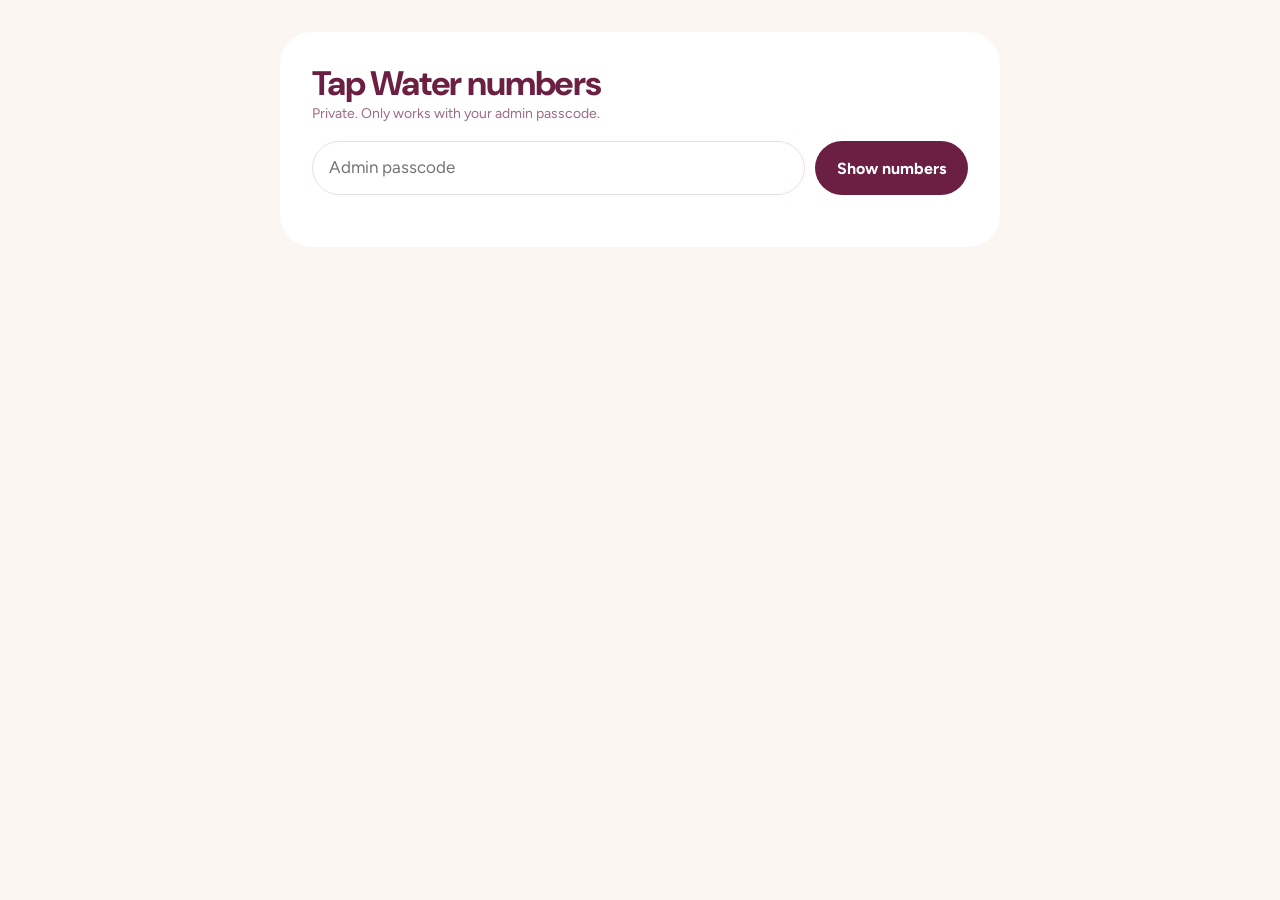
==== admin.html @ 1675f050 "Add the community bottle counter, a private admin numbers page and privacy wording Co-Authored-By: C" ====
<!doctype html>
<html lang="en"><head><meta charset="utf-8"><meta name="viewport" content="width=device-width,initial-scale=1"><meta name="robots" content="noindex,nofollow"><link rel="icon" href="favicon.png"><link rel="preconnect" href="https://fonts.googleapis.com"><link rel="stylesheet" href="https://fonts.googleapis.com/css2?family=DM+Sans:opsz,wght@9..40,700;9..40,800;9..40,900&family=Figtree:wght@400;600;700&display=swap"><link rel="stylesheet" href="site.css">
<script>try{var c=localStorage.getItem('tapwater.cw');if(c)document.documentElement.dataset.cw=c}catch(e){}</script>
<title>tapwater admin</title>
<style>
.admin{max-width:720px;margin:32px auto;background:var(--surface);border-radius:32px;padding:32px}
.admin form{display:flex;gap:10px;flex-wrap:wrap;margin-top:16px}
.admin input{flex:1;min-width:180px;font:inherit;padding:12px 16px;border-radius:999px;border:1px solid var(--line);background:transparent;color:inherit}
.stats{display:grid;grid-template-columns:repeat(auto-fit,minmax(180px,1fr));gap:12px;margin-top:20px}
.stat{border:1px solid var(--line);border-radius:20px;padding:18px}
.stat b{display:block;font-family:'DM Sans',sans-serif;font-weight:900;font-size:34px;color:var(--ink)}
.stat span{color:var(--muted);font-size:14px}
.stat.big{grid-column:1/-1}.stat.big b{font-size:56px}
</style>
</head><body>
<main class="wrap"><div class="admin">
  <h1>Tap Water numbers</h1>
  <p class="small">Private. Only works with your admin passcode.</p>
  <form id="f"><input id="pass" type="password" placeholder="Admin passcode" autocomplete="current-password" required><button class="btn" type="submit">Show numbers</button></form>
  <p class="small" id="msg"></p>
  <div class="stats" id="stats" hidden></div>
</div></main>
<script>
(function () {
  var URL = 'https://fdnypkbjbdewlkaunhqr.supabase.co/rest/v1/rpc/admin_impact';
  var KEY = 'sb_publishable_udNLCAk5cmVM-Purm5J4oQ_nd8we8I5';
  var LABELS = [
    ['bottles', 'plastic bottles skipped by everyone', true],
    ['phones', 'phones counting bottles'],
    ['active_7d', 'phones active in the last 7 days'],
    ['active_30d', 'phones active in the last 30 days'],
    ['new_7d', 'new phones this week'],
    ['friend_profiles', 'people using Friends'],
    ['sharing_progress', 'sharing their daily progress']
  ];
  var form = document.getElementById('f'), msg = document.getElementById('msg'), box = document.getElementById('stats');
  form.addEventListener('submit', function (e) {
    e.preventDefault();
    msg.textContent = 'Loading…';
    fetch(URL, { method: 'POST', headers: { apikey: KEY, 'Content-Type': 'application/json' },
      body: JSON.stringify({ p_pass: document.getElementById('pass').value }) })
      .then(function (r) { if (!r.ok) throw new Error(); return r.json(); })
      .then(function (d) {
        box.innerHTML = '';
        LABELS.forEach(function (l) {
          var div = document.createElement('div');
          div.className = 'stat' + (l[2] ? ' big' : '');
          var b = document.createElement('b'); b.textContent = Number(d[l[0]] || 0).toLocaleString();
          var s = document.createElement('span'); s.textContent = l[1];
          div.appendChild(b); div.appendChild(s); box.appendChild(div);
        });
        box.hidden = false;
        msg.textContent = 'Updated ' + new Date().toLocaleString() + '. Bottles are estimates: every 16.9 oz logged counts as one.';
      })
      .catch(function () { box.hidden = true; msg.textContent = "That passcode didn't work, or the database isn't set up yet."; });
  });
})();
</script>
</body></html>
---- site.css ----
/* Tap Water website: Strawberry Milk by default. The home page's colorway switcher sets data-cw on <html>.
   Each colorway has a Night version that follows the visitor's dark mode. */
:root{
  --main:#F7B6C8; --soft:#FCE8EE; --deep:#6B1F43; --shade:#E58FA8; --pop:#FFE7A3;
  --nbg:#1D0E16; --nsurf:#2D1824; --nink:#FBE9F0;
  --tapblue:#2E9BE0;
  --bg:var(--soft); --surface:#FFFFFF; --ink:var(--deep); --on-ink:#FFFFFF;
  --muted:color-mix(in srgb,var(--ink) 66%,transparent); --line:color-mix(in srgb,var(--ink) 14%,transparent);
  --logo:"DM Sans",system-ui,sans-serif; --display:"Fredoka",system-ui,sans-serif; --body:"Figtree",system-ui,-apple-system,"Segoe UI",sans-serif;
  color-scheme:light;
}
:root[data-cw="sea-glass"]{--main:#9ED9E8;--soft:#E5F5F9;--deep:#15485C;--shade:#6FBCD0;--pop:#FFD6A8;--nbg:#0A1820;--nsurf:#132A35;--nink:#E5F5F9}
:root[data-cw="matcha-latte"]{--main:#BFD8A8;--soft:#EEF5E6;--deep:#2F4A24;--shade:#98BB7D;--pop:#FFF1B8;--nbg:#111A0E;--nsurf:#1D2A18;--nink:#EEF5E6}
:root[data-cw="lavender-haze"]{--main:#CDBDF2;--soft:#F1ECFC;--deep:#3D2E7A;--shade:#A996E3;--pop:#FFD1E1;--nbg:#120E22;--nsurf:#211A3A;--nink:#F1ECFC}
:root[data-cw="oat-milk"]{--main:#E3CDB2;--soft:#F8F2EA;--deep:#4A3022;--shade:#C9A988;--pop:#F4C9BA;--nbg:#1A130E;--nsurf:#2A2019;--nink:#F8F2EA}
:root[data-cw="peach-fizz"]{--main:#FFC98F;--soft:#FFF1E2;--deep:#6A3510;--shade:#F0A35E;--pop:#FFF3B0;--nbg:#1E120A;--nsurf:#2F1F14;--nink:#FFF1E2}
@media (prefers-color-scheme:dark){
  :root{--tapblue:#5CC8FF;--bg:var(--nbg);--surface:var(--nsurf);--ink:var(--nink);--on-ink:var(--deep);color-scheme:dark}
  .btn{background:var(--main)!important;color:var(--deep)!important}
}
body{transition:background-color .35s ease}
*{box-sizing:border-box}
body{margin:0;background:var(--bg);color:var(--ink);font:17px/1.6 var(--body)}
a{color:inherit}
h1,h2,h3{font-family:var(--display);font-weight:600;line-height:1.15;margin:0;text-wrap:balance}
p{margin:0}
.wrap{max-width:1040px;margin:0 auto;padding:0 16px}
header.top{display:flex;align-items:center;justify-content:space-between;padding-block:18px;gap:12px;flex-wrap:wrap}
nav{display:flex;gap:18px;flex-wrap:wrap;font-weight:700;font-size:15px}
nav a{text-decoration:none}
.wm{font-family:var(--logo);font-weight:900;letter-spacing:-.06em;line-height:1;white-space:nowrap;text-decoration:none;color:var(--ink)}
.wm .lt{font-weight:700}
.wm svg{display:inline-block;width:.2em;height:.28em;margin-left:.04em;vertical-align:baseline}
.wm svg path{fill:var(--tapblue)}
.wm .tm{font-family:var(--body,sans-serif);font-weight:600;font-size:.32em;letter-spacing:0;vertical-align:top;margin-left:.08em;position:relative;top:.15em}
header .wm{font-size:28px}
.hero{display:grid;grid-template-columns:minmax(0,1.1fr) minmax(0,.9fr);gap:32px;align-items:center;padding:40px 0 56px}
@media (max-width:760px){.hero{grid-template-columns:minmax(0,1fr);padding-top:16px}}
.hero h1{font-size:clamp(38px,6vw,60px)}
.hero p.lead{color:var(--muted);margin-top:16px;font-size:19px;max-width:46ch}
.ctas{display:flex;flex-wrap:wrap;gap:10px;margin-top:24px}
.btn{display:inline-block;border:0;border-radius:999px;padding:13px 22px;font:700 16px var(--body);background:var(--ink);color:var(--on-ink);text-decoration:none;cursor:pointer;text-align:center}
.btn.ghost{background:transparent!important;color:var(--ink)!important;box-shadow:inset 0 0 0 2px var(--ink)}
.btn[aria-disabled="true"]{opacity:.55;cursor:default}
.small{font-size:14px;color:var(--muted)}
.phone{justify-self:center;width:260px;max-width:100%;aspect-ratio:9/18;border-radius:40px;background:var(--deep);padding:10px;box-shadow:0 24px 50px -24px rgba(0,0,0,.5)}
.screen{height:100%;border-radius:31px;background:var(--bg);display:flex;flex-direction:column;align-items:center;justify-content:center;gap:14px}
.screen .amt{font:700 40px var(--display)}
.ring{width:190px;height:190px;position:relative;display:grid;place-items:center}
.ring svg{position:absolute;inset:0;transform:rotate(-90deg)}
.tap{width:132px;height:132px;border-radius:50%;background:var(--main);color:var(--deep);display:grid;place-items:center;font:700 40px/1 var(--display);box-shadow:0 10px 0 -2px var(--shade);border:5px solid rgba(255,255,255,.7)}
section{padding:48px 0}
.head{max-width:60ch;margin-bottom:24px}
.head h2{font-size:clamp(28px,4vw,38px)}
.head p{color:var(--muted);margin-top:8px}
.grid{display:grid;grid-template-columns:repeat(3,minmax(0,1fr));gap:16px}
@media (max-width:760px){.grid{grid-template-columns:minmax(0,1fr)}}
.card{background:var(--surface);border-radius:22px;padding:22px;display:flex;flex-direction:column;gap:8px;min-width:0}
.card h3{font-size:21px}
.card p{color:var(--muted);font-size:16px}
.emoji{font-size:32px;line-height:1}
.shop{display:grid;grid-template-columns:repeat(3,minmax(0,1fr));gap:16px}
@media (max-width:860px){.shop{grid-template-columns:minmax(0,1fr)}}
.pack .art{border-radius:16px;height:150px;display:flex;align-items:center;justify-content:center;gap:10px}
.pack .art span{width:64px;height:64px;border-radius:20px;border:4px solid #fff;display:grid;place-items:center;font-size:28px;box-shadow:0 6px 12px -6px rgba(0,0,0,.3)}
.pack .price{font:700 22px var(--display)}
.ref{background:linear-gradient(160deg,var(--main),var(--pop));color:var(--deep);border-radius:24px;padding:26px;display:grid;grid-template-columns:minmax(0,1fr) auto;gap:16px;align-items:center;margin-top:20px}
@media (max-width:760px){.ref{grid-template-columns:minmax(0,1fr)}}
.ref h3{font-size:26px}
.ref .code{font:800 20px var(--logo);letter-spacing:.06em;background:#fff;border-radius:12px;padding:8px 16px;border:2px dashed var(--deep);justify-self:start}
.prose{max-width:68ch;padding-block:24px 64px;margin-inline:0}
.prose h1{font-size:40px;margin-bottom:8px}
.prose h2{font-size:24px;margin:32px 0 8px}
.prose p,.prose li{color:var(--ink)}
.prose p+p{margin-top:12px}
.prose ul{padding-left:22px}
footer{border-top:1px solid var(--line);padding-block:28px 48px;display:flex;flex-wrap:wrap;gap:12px 24px;justify-content:space-between;font-size:15px;color:var(--muted)}
footer nav{font-weight:600}

.pack .gives{font-size:13px;margin:10px 0 0;opacity:.8}
.giving-page{display:flex;flex-direction:column;align-items:center;gap:16px;padding-block:32px 64px;text-align:center}
.giving-total{font:900 64px/1 'DM Sans',sans-serif;color:var(--deep);background:linear-gradient(160deg,var(--main),var(--pop));border-radius:28px;padding:24px 36px}
.table-wrap{width:100%;max-width:720px;overflow-x:auto}
.receipts{width:100%;border-collapse:collapse;text-align:left;font-size:15px}
.receipts th,.receipts td{padding:10px 8px;border-bottom:1px solid rgba(0,0,0,.1);white-space:nowrap}
.receipts th{font-size:13px;opacity:.75}

/* Home page redesign */
.picker{margin-top:28px}
.swatches{display:flex;gap:10px;margin-top:8px;flex-wrap:wrap}
.swatches button{width:38px;height:38px;border-radius:50%;border:3px solid #fff;background:var(--c);cursor:pointer;box-shadow:0 0 0 2px var(--line);padding:0;transition:transform .15s}
.swatches button:hover{transform:scale(1.08)}
.swatches button[aria-checked="true"]{box-shadow:0 0 0 3px var(--ink)}
.stage{position:relative;height:520px;width:100%;max-width:440px;justify-self:center}
.stage .bottle{position:absolute;left:0;bottom:0;height:78%;filter:drop-shadow(0 18px 24px rgba(0,0,0,.18))}
.shot{border-radius:34px;background:var(--deep);padding:7px;box-shadow:0 26px 50px -22px rgba(0,0,0,.45)}
.shot img{display:block;width:100%;height:auto;border-radius:28px}
.stage .shot{position:absolute;width:210px}
.stage .front{right:0;top:30px;z-index:2}
.stage .back{right:150px;top:0;width:180px;opacity:.95;transform:rotate(-6deg)}
@media (max-width:760px){
  .stage{height:430px;max-width:360px}
  .stage .shot{width:175px}.stage .back{width:150px;right:120px}
}
.steps{display:grid;grid-template-columns:repeat(3,minmax(0,1fr));gap:16px}
.step{background:var(--surface);border-radius:24px;padding:24px;display:flex;flex-direction:column;gap:6px}
.step svg{width:64px;height:64px;margin-bottom:8px}
.step h3{font-size:22px}.step p{color:var(--muted)}
@media (max-width:760px){.steps{grid-template-columns:minmax(0,1fr)}.step{flex-direction:row;flex-wrap:wrap;align-items:center;column-gap:14px}.step svg{width:52px;height:52px;margin:0}.step p{flex-basis:100%}}
.pills{list-style:none;padding:0;margin:18px 0 0;display:flex;flex-wrap:wrap;gap:8px}
.pills li{background:color-mix(in srgb,var(--main) 45%,transparent);border-radius:999px;padding:6px 14px;font-weight:700;font-size:14px}
.split{display:grid;grid-template-columns:minmax(0,1fr) minmax(0,1fr);gap:40px;align-items:center}
@media (max-width:760px){.split{grid-template-columns:minmax(0,1fr);gap:24px}}
.cw-list{display:flex;flex-wrap:wrap;gap:10px}
.cw-list span{display:inline-flex;align-items:center;gap:8px;background:var(--surface);border-radius:999px;padding:8px 14px 8px 8px;font-weight:700;font-size:15px}
.cw-list span::before{content:"";width:22px;height:22px;border-radius:50%;background:var(--c);border:2px solid #fff;box-shadow:0 0 0 1px var(--line)}
.cw-list i{font-style:normal;font-size:12px;color:var(--muted);font-weight:600}
.mini-cards{display:grid;gap:14px}
.shot.solo{width:min(280px,80%);justify-self:center;transform:rotate(-3deg)}
.wins{margin:0;display:grid;gap:4px}
.wins dt{font:600 21px var(--display);margin-top:14px}
.wins dt:first-child{margin-top:0}
.wins dd{margin:0;color:var(--muted)}
.band{background:var(--deep);color:#fff;border-radius:28px;padding:32px;margin-block:24px;display:grid;grid-template-columns:minmax(0,1fr) auto;gap:8px 24px;align-items:center}
.band h2{font-size:clamp(26px,4vw,34px)}
.band p{opacity:.85;margin-top:6px}
.band .price-tag{background:var(--main);color:var(--deep);border-radius:20px;padding:14px 20px;font-weight:700;text-align:center}
.band .price-tag b{font:700 34px var(--display)}
.band .price-tag span{font-size:13px;font-weight:600}
.band .band-note{grid-column:1/-1;color:#fff;opacity:.75}
@media (max-width:760px){.band{grid-template-columns:minmax(0,1fr);padding:24px}.band .price-tag{justify-self:start}}
@media (prefers-color-scheme:dark){.band{background:var(--surface)}}
.pack .art .stk{width:70px;height:70px;border-radius:50%;border:5px solid #fff;display:grid;place-items:center;box-shadow:0 6px 12px -6px rgba(0,0,0,.35)}
.pack .art .stk svg{width:28px;height:36px}
.pack .art .stk b{font:900 24px var(--logo);letter-spacing:-.06em;color:var(--d)}
.bottle .lid{fill:var(--deep);stroke:var(--deep)}
.bottle path.lid{fill:none}
@media (prefers-color-scheme:dark){.bottle .lid{fill:var(--shade);stroke:var(--shade)}}
@media (max-width:760px){
  .shop{grid-template-columns:none;grid-auto-flow:column;grid-auto-columns:78%;overflow-x:auto;scroll-snap-type:x mandatory;padding-bottom:8px;margin-inline:-16px;padding-inline:16px;scroll-padding-inline:16px}
  .shop .pack{scroll-snap-align:start}
}

/* Clean pass (Tina 2026-10-13: more polished, less cartoony) */
h1,h2,h3{font-family:var(--logo);font-weight:800;letter-spacing:-.035em}
.hero h1{font-weight:900;letter-spacing:-.045em;line-height:1.02}
.stage{height:560px}
.stage .glow{position:absolute;inset:8% 0 4% 6%;border-radius:50%;background:radial-gradient(circle at 35% 40%,var(--main),transparent 62%),radial-gradient(circle at 70% 70%,var(--pop),transparent 58%);filter:blur(30px);opacity:.9}
.phone2{background:#0E0E10;border-radius:46px;padding:9px;box-shadow:0 40px 70px -30px rgba(40,10,30,.45),inset 0 0 0 1.5px #3a3a40;position:relative}
.phone2::before{content:"";position:absolute;top:19px;left:50%;transform:translateX(-50%);width:30%;height:22px;border-radius:999px;background:#0E0E10;z-index:2}
.phone2 img{display:block;width:100%;height:auto;border-radius:38px}
.stage .phone2{position:absolute;width:236px}
.stage .front{right:4%;top:22px;z-index:2}
.stage .back{right:44%;top:70px;width:206px;transform:rotate(-7deg);z-index:1}
.stage .float-stk{position:absolute;z-index:3;width:92px;height:92px;left:6%;bottom:40px;transform:rotate(-12deg);filter:drop-shadow(0 14px 18px rgba(0,0,0,.22))}
@media (max-width:760px){
  .stage{height:470px;max-width:370px}
  .stage .phone2{width:196px}.stage .back{width:170px;right:42%}
  .stage .float-stk{width:72px;height:72px;left:2%;bottom:24px}
}
.phone2.solo{width:min(270px,78%);justify-self:center;transform:rotate(-3deg)}
.step{background:var(--surface);border:1px solid var(--line)}
.step .num{font:800 15px var(--logo);letter-spacing:.04em;color:var(--shade);margin-bottom:6px}
.card,.step{box-shadow:0 1px 2px rgba(0,0,0,.03)}
.flatlay{margin:0 0 20px;border-radius:28px;overflow:hidden;box-shadow:0 30px 60px -36px rgba(40,10,30,.4)}
.flatlay img{display:block;width:100%;height:auto}
.pack .art{height:150px;gap:0}
.pack .art img{width:78px;height:78px;margin:0 -6px;transform:rotate(var(--r));filter:drop-shadow(0 8px 10px rgba(0,0,0,.18))}
@media (max-width:760px){.step{flex-direction:column;align-items:flex-start;flex-wrap:nowrap}.step p{flex-basis:auto}}

/* Color blocks (Tina 2026-10-13: separate the hero and sections) */
:root{--cream:#FBF6F1;--paper:#FFFFFF;--tint:color-mix(in srgb,var(--soft) 70%,#fff)}
@media (prefers-color-scheme:dark){:root{--cream:var(--nbg);--paper:color-mix(in srgb,var(--nsurf) 60%,var(--nbg));--tint:var(--nsurf)}}
body{background:var(--cream)}
.topbar{position:sticky;top:0;z-index:20;background:color-mix(in srgb,var(--cream) 82%,transparent);backdrop-filter:saturate(1.4) blur(14px);-webkit-backdrop-filter:saturate(1.4) blur(14px);border-bottom:1px solid var(--line)}
.topbar header.top{padding-block:12px}
.topbar nav{align-items:center;gap:6px}
.topbar nav a{padding:8px 14px;border-radius:999px;transition:background .2s}
.topbar nav a:hover{background:color-mix(in srgb,var(--main) 35%,transparent)}
.topbar nav a.nav-cta{background:var(--ink);color:var(--on-ink);margin-left:6px}
@media (prefers-color-scheme:dark){.topbar nav a.nav-cta{background:var(--main);color:var(--deep)}}
@media (max-width:480px){.topbar nav a{padding:6px 9px;font-size:14px}.topbar header .wm{font-size:24px}}
.hero{background:linear-gradient(160deg,var(--soft),color-mix(in srgb,var(--main) 40%,var(--soft)));border-radius:36px;padding:48px 44px;margin-top:20px;overflow:hidden}
@media (max-width:760px){.hero{padding:28px 20px 12px;border-radius:28px;margin-inline:-4px}}
@media (prefers-color-scheme:dark){.hero{background:linear-gradient(160deg,var(--nsurf),color-mix(in srgb,var(--main) 18%,var(--nbg)))}}
section.block{box-shadow:0 0 0 100vmax var(--blk);clip-path:inset(0 -100vmax);background:var(--blk);margin-block:56px;padding-block:64px}
section.paper{--blk:var(--paper)}
section.tint{--blk:var(--tint)}
section.paper .step,section.paper .card{background:var(--cream);border-color:transparent}
section.tint .card{background:var(--paper)}
#stickers,#dont-toss{padding-block:24px}
footer{margin-top:24px}
.topbar header.top{flex-wrap:nowrap}
@media (max-width:560px){.topbar nav a[href="./#features"],.topbar nav a[href="./#stickers"]:not(.nav-cta){display:none}}

/* Clean look on the inner pages */
main.prose,main.giving-page,main.friend-page,main.cheer-page{background:var(--paper);border:1px solid var(--line);border-radius:32px;padding:44px 48px;margin-top:28px;margin-bottom:28px;max-width:860px;margin-inline:auto}
@media (max-width:760px){main.prose,main.giving-page,main.friend-page,main.cheer-page{padding:28px 20px;border-radius:24px;margin-inline:12px}}
main.prose h1{font-size:clamp(34px,5vw,48px);letter-spacing:-.045em;font-weight:900}
main.prose h2{font-size:22px;margin-top:36px;padding-top:24px;border-top:1px solid var(--line)}
main.prose h2:first-of-type{border-top:0;padding-top:0}
.center-page{text-align:center}
main.giving-page h1,main.friend-page h1{font-size:clamp(32px,5vw,46px);letter-spacing:-.045em;font-weight:900}
footer{max-width:1040px}

/* Boutique sticker book */
.book{display:grid;grid-template-columns:repeat(4,1fr);gap:8px 18px;max-width:880px;margin:28px auto 0}
.book img{width:100%;height:auto;filter:drop-shadow(0 6px 10px rgba(60,30,30,.10));transition:transform .2s}
.book img:nth-child(odd){transform:rotate(-4deg)}
.book img:nth-child(even){transform:rotate(3deg)}
.book img:hover{transform:rotate(0) scale(1.05)}
@media (max-width:560px){.book{grid-template-columns:repeat(2,1fr);gap:4px 10px}}

/* Community bottle count */
.community{display:flex;align-items:baseline;gap:12px;flex-wrap:wrap;margin-top:18px}
.community b{font-family:'DM Sans',sans-serif;font-weight:900;font-size:clamp(36px,6vw,56px);color:var(--ink);letter-spacing:-.02em}
.community span{color:var(--muted)}
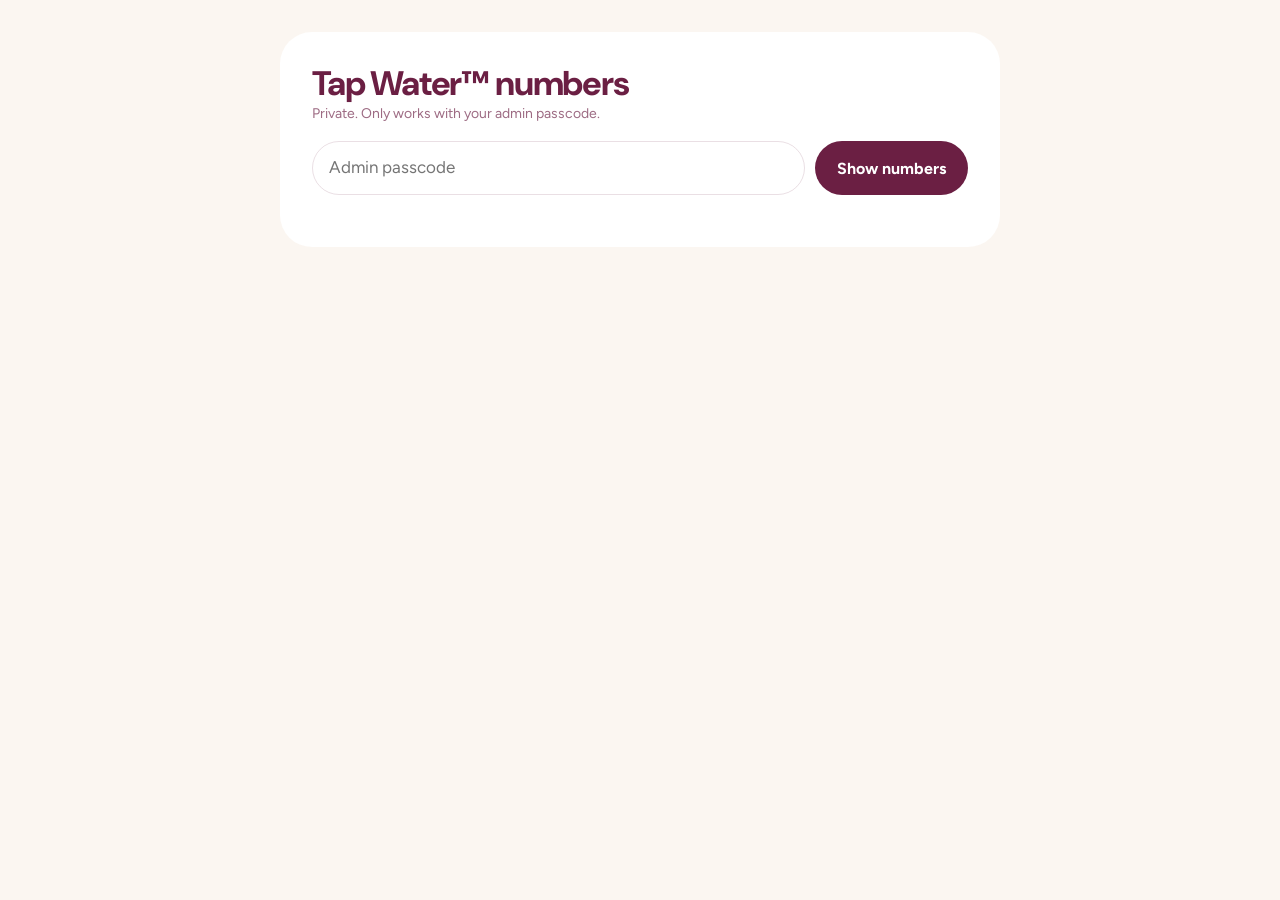
==== commit cace3415: "Mark tapwater with ™ wherever the brand shows Co-Authored-By: Claude Opus 5.5 (1M context) <noreply@" ====
--- a/admin.html
+++ b/admin.html
@@ -14,7 +14,7 @@
 </style>
 </head><body>
 <main class="wrap"><div class="admin">
-  <h1>Tap Water numbers</h1>
+  <h1>Tap Water™ numbers</h1>
   <p class="small">Private. Only works with your admin passcode.</p>
   <form id="f"><input id="pass" type="password" placeholder="Admin passcode" autocomplete="current-password" required><button class="btn" type="submit">Show numbers</button></form>
   <p class="small" id="msg"></p>
--- a/site.css
+++ b/site.css
@@ -37,6 +37,7 @@
 .hero{display:grid;grid-template-columns:minmax(0,1.1fr) minmax(0,.9fr);gap:32px;align-items:center;padding:40px 0 56px}
 @media (max-width:760px){.hero{grid-template-columns:minmax(0,1fr);padding-top:16px}}
 .hero h1{font-size:clamp(38px,6vw,60px)}
+.hero p.tagline{font:800 clamp(20px,2.6vw,26px) var(--logo);letter-spacing:-.02em;color:var(--ink);opacity:.8;margin-top:12px}
 .hero p.lead{color:var(--muted);margin-top:16px;font-size:19px;max-width:46ch}
 .ctas{display:flex;flex-wrap:wrap;gap:10px;margin-top:24px}
 .btn{display:inline-block;border:0;border-radius:999px;padding:13px 22px;font:700 16px var(--body);background:var(--ink);color:var(--on-ink);text-decoration:none;cursor:pointer;text-align:center}
@@ -127,6 +128,7 @@
 .band .price-tag{background:var(--main);color:var(--deep);border-radius:20px;padding:14px 20px;font-weight:700;text-align:center}
 .band .price-tag b{font:700 34px var(--display)}
 .band .price-tag span{font-size:13px;font-weight:600}
+.band .band-btn{margin-top:16px;background:#fff;color:var(--deep);display:inline-block}
 .band .band-note{grid-column:1/-1;color:#fff;opacity:.75}
 @media (max-width:760px){.band{grid-template-columns:minmax(0,1fr);padding:24px}.band .price-tag{justify-self:start}}
 @media (prefers-color-scheme:dark){.band{background:var(--surface)}}
@@ -215,3 +217,5 @@
 .community{display:flex;align-items:baseline;gap:12px;flex-wrap:wrap;margin-top:18px}
 .community b{font-family:'DM Sans',sans-serif;font-weight:900;font-size:clamp(36px,6vw,56px);color:var(--ink);letter-spacing:-.02em}
 .community span{color:var(--muted)}
+
+.free-note{display:inline-block;margin-top:12px;background:var(--surface);border:1px solid var(--line);border-radius:999px;padding:7px 14px;font-weight:700;font-size:14px;color:var(--ink)}
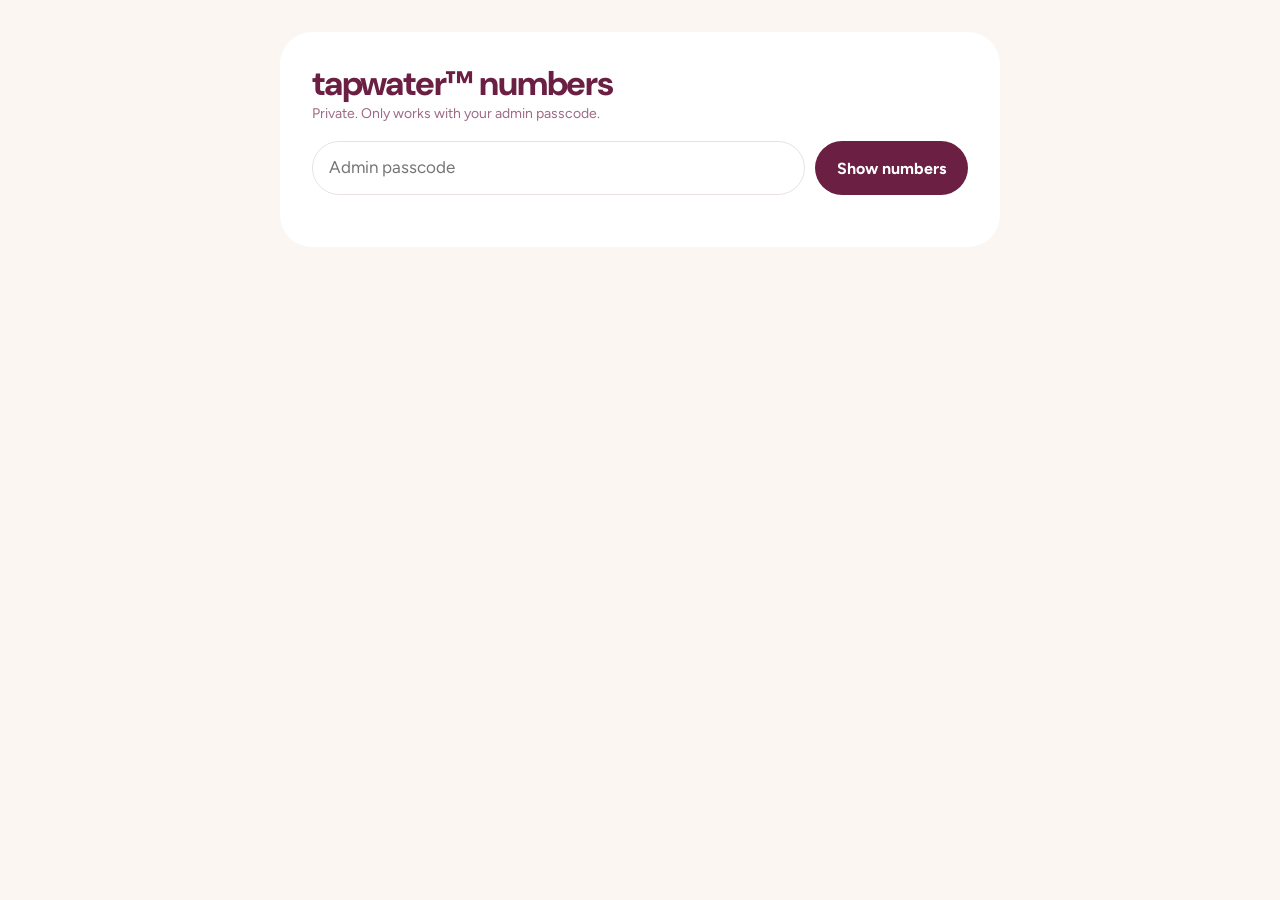
==== commit c6ad8878: "Spell the brand tapwater™ in page text (help, giving, sticker, friend and cheer pages) Co-Authored-B" ====
--- a/admin.html
+++ b/admin.html
@@ -14,7 +14,7 @@
 </style>
 </head><body>
 <main class="wrap"><div class="admin">
-  <h1>Tap Water™ numbers</h1>
+  <h1>tapwater™ numbers</h1>
   <p class="small">Private. Only works with your admin passcode.</p>
   <form id="f"><input id="pass" type="password" placeholder="Admin passcode" autocomplete="current-password" required><button class="btn" type="submit">Show numbers</button></form>
   <p class="small" id="msg"></p>
--- a/site.css
+++ b/site.css
@@ -219,3 +219,58 @@
 .community span{color:var(--muted)}
 
 .free-note{display:inline-block;margin-top:12px;background:var(--surface);border:1px solid var(--line);border-radius:999px;padding:7px 14px;font-weight:700;font-size:14px;color:var(--ink)}
+
+/* "Other features" panel beside the colorways: a slightly deeper shade sets it apart */
+.mini-cards.more{background:color-mix(in srgb,var(--soft) 55%,var(--main) 45%);border-radius:28px;padding:22px}
+.more-title{font:700 13px var(--body);letter-spacing:1.2px;text-transform:uppercase;color:var(--ink);opacity:.75;margin:2px 4px 2px}
+@media (prefers-color-scheme:dark){.mini-cards.more{background:color-mix(in srgb,var(--nbg) 70%,var(--main) 30%)}}
+
+.community[hidden]{display:none}
+
+/* Tap, don't toss: the movement gets a grand, edge-to-edge water section at the bottom of the home page */
+html,body{overflow-x:clip}
+section#dont-toss.toss{position:relative;width:100vw;margin-left:calc(50% - 50vw);margin-block:56px 0;padding:150px 16px 120px;overflow:hidden;text-align:center;color:#fff;
+  background:radial-gradient(120% 70% at 50% 0%,#7FD6FF 0%,rgba(127,214,255,0) 60%),linear-gradient(180deg,#3FB2F0 0%,#2E9BE0 35%,#1C74B8 75%,#125A94 100%)}
+.toss-waves{position:absolute;top:-1px;left:0;right:0;height:90px;pointer-events:none}
+.toss-waves svg{position:absolute;top:0;left:0;width:200%;height:100%;animation:toss-drift 18s linear infinite}
+.toss-waves .w1 path{fill:var(--cream)}
+.toss-waves .w2{opacity:.5;animation-duration:26s;animation-direction:reverse;top:10px}
+.toss-waves .w2 path,.toss-waves .w3 path{fill:#fff}
+.toss-waves .w3{opacity:.22;animation-duration:34s;top:22px}
+@keyframes toss-drift{from{transform:translateX(0)}to{transform:translateX(-50%)}}
+.toss-bubbles{position:absolute;inset:0;pointer-events:none}
+.toss-bubbles i{position:absolute;bottom:-40px;width:var(--s);height:var(--s);border-radius:50%;border:1.5px solid rgba(255,255,255,.55);background:radial-gradient(circle at 30% 30%,rgba(255,255,255,.55),rgba(255,255,255,.08) 60%);animation:toss-rise var(--d) ease-in infinite;animation-delay:var(--w);opacity:0}
+@keyframes toss-rise{0%{transform:translateY(0);opacity:0}10%{opacity:.9}90%{opacity:.6}100%{transform:translateY(-760px) translateX(14px);opacity:0}}
+.toss-in{position:relative;max-width:980px;margin-inline:auto}
+.toss-kicker{font:700 14px var(--body);letter-spacing:2px;text-transform:uppercase;opacity:.9}
+section#dont-toss.toss h2{font-size:clamp(64px,13vw,150px);font-weight:900;letter-spacing:-.055em;line-height:.92;color:#fff;margin-block:14px 22px;text-shadow:0 10px 40px rgba(10,60,110,.25)}
+.toss-lead{font-size:clamp(18px,2.4vw,23px);line-height:1.5;max-width:46ch;margin-inline:auto;opacity:.96}
+.toss-stats{display:grid;grid-template-columns:repeat(3,minmax(0,1fr));margin-top:52px;border-top:1px solid rgba(255,255,255,.3);border-bottom:1px solid rgba(255,255,255,.3)}
+.toss-stats div{padding:28px 22px;display:flex;flex-direction:column;gap:8px}
+.toss-stats div+div{border-left:1px solid rgba(255,255,255,.3)}
+.toss-stats b{font:900 clamp(34px,4.6vw,52px) var(--logo);letter-spacing:-.04em;line-height:1}
+.toss-stats span{font-size:15px;line-height:1.45;opacity:.92;max-width:26ch;margin-inline:auto}
+section#dont-toss.toss .community{justify-content:center;margin-top:30px}
+section#dont-toss.toss .community b{color:#fff}
+section#dont-toss.toss .community span{color:#fff;opacity:.9}
+.toss-ctas{display:flex;flex-wrap:wrap;gap:12px;justify-content:center;margin-top:38px}
+.toss-btn{background:#fff;color:#155E99}
+.toss-ghost{background:transparent;color:#fff;box-shadow:inset 0 0 0 2px rgba(255,255,255,.8)}
+@media (max-width:760px){section#dont-toss.toss{padding:120px 20px 90px}.toss-stats{grid-template-columns:minmax(0,1fr)}.toss-stats div+div{border-left:0;border-top:1px solid rgba(255,255,255,.3)}}
+@media (prefers-color-scheme:dark){section#dont-toss.toss{background:radial-gradient(120% 70% at 50% 0%,#1E6FA6 0%,rgba(30,111,166,0) 60%),linear-gradient(180deg,#165B8C,#0C3A5E 70%,#082A45)}.toss-btn{color:#0C3A5E}}
+@media (prefers-reduced-motion:reduce){.toss-waves svg,.toss-bubbles i{animation:none}.toss-bubbles{display:none}}
+
+/* Maya touches on Tap, don't toss: boutique italic serif, her dressed-up bottle, and the bottles-skipped stickers */
+.toss-top{display:grid;grid-template-columns:minmax(0,1.15fr) minmax(0,.85fr);gap:24px;align-items:center;text-align:left}
+section#dont-toss.toss .toss-top h2{font-size:clamp(64px,11vw,132px)}
+section#dont-toss.toss h2 em{font-family:'Fraunces',Georgia,serif;font-style:italic;font-weight:900;letter-spacing:-.03em;font-variation-settings:'opsz' 144;color:#FFF3C4;display:inline-block;transform:rotate(-2deg);padding-right:.08em}
+.toss-copy .toss-lead{margin-inline:0}
+.toss-art{position:relative;height:520px}
+.toss-bottle{position:absolute;left:50%;top:0;height:100%;width:auto;transform:translateX(-50%) rotate(4deg);filter:drop-shadow(0 30px 40px rgba(8,50,95,.35));animation:toss-bob 6s ease-in-out infinite}
+.toss-stk{position:absolute;width:150px;height:auto;filter:drop-shadow(0 12px 18px rgba(8,50,95,.3))}
+.toss-stk.s1{left:-2%;top:22%;width:178px;transform:rotate(-10deg)}
+.toss-stk.s2{right:-4%;top:6%;transform:rotate(9deg)}
+.toss-stk.s3{right:2%;bottom:6%;width:140px;transform:rotate(-6deg)}
+@keyframes toss-bob{0%,100%{transform:translateX(-50%) rotate(4deg) translateY(0)}50%{transform:translateX(-50%) rotate(3deg) translateY(-10px)}}
+@media (max-width:760px){.toss-top{grid-template-columns:minmax(0,1fr);text-align:center}.toss-copy .toss-lead{margin-inline:auto}.toss-art{height:400px;max-width:340px;width:100%;margin-inline:auto}.toss-stk{width:112px}.toss-stk.s1{width:130px}}
+@media (prefers-reduced-motion:reduce){.toss-bottle{animation:none}}
